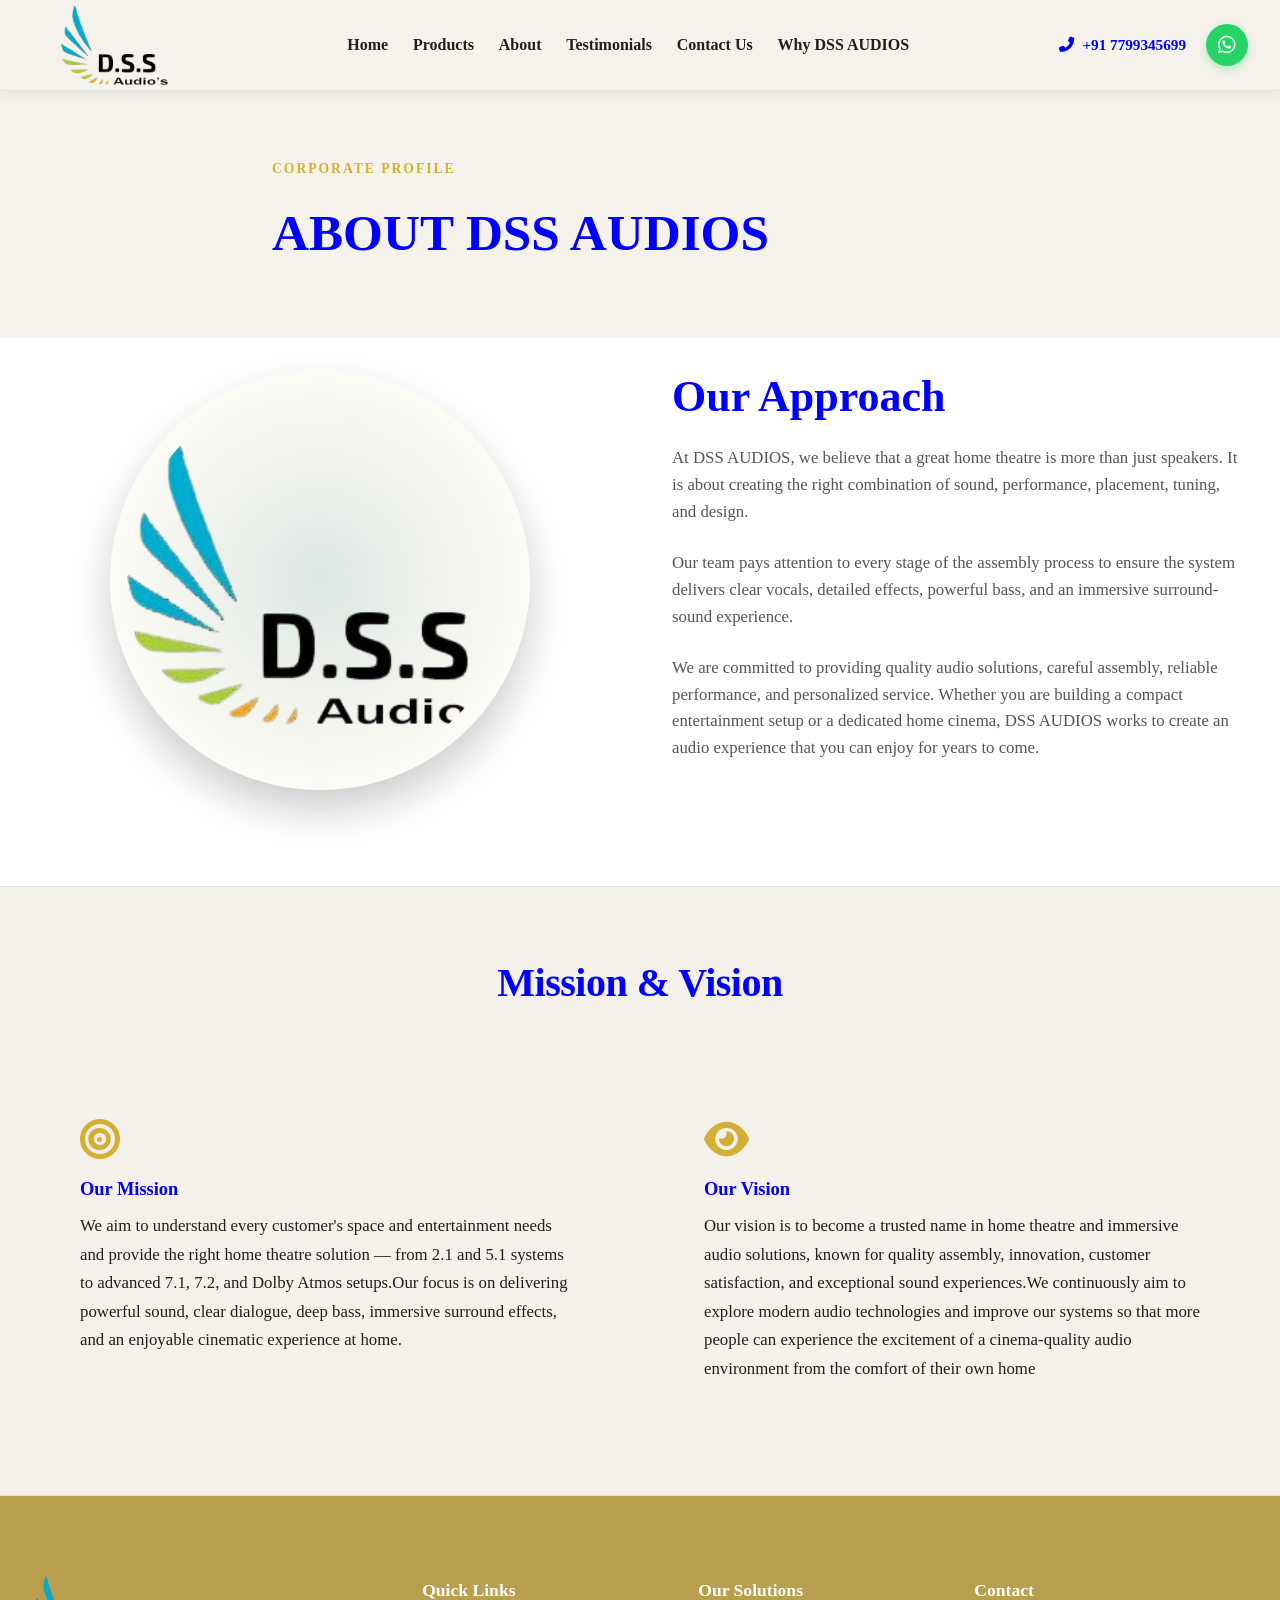
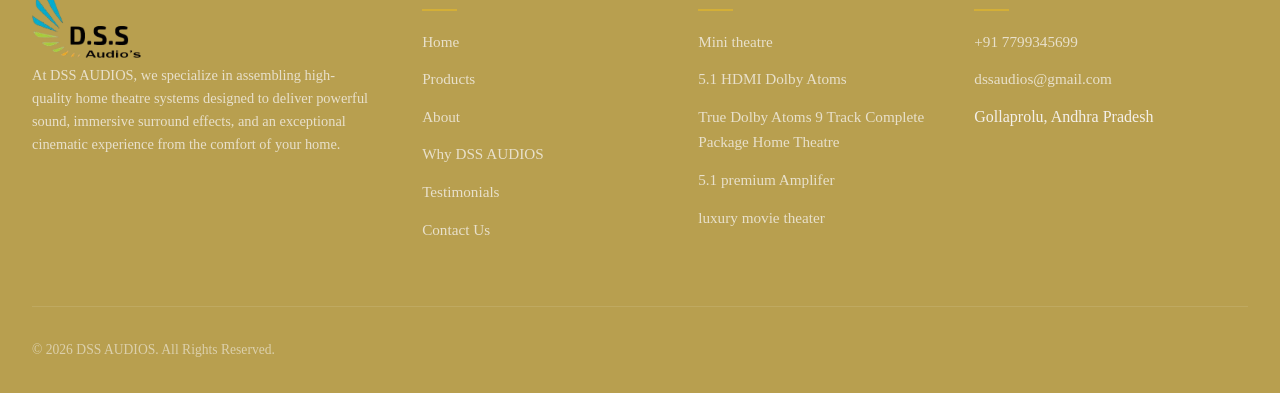
==== about.html @ 97a179a9 "fully completed" ====
<!DOCTYPE html>
<html lang="en">
<head>
  <meta charset="UTF-8">
  <meta name="viewport" content="width=device-width, initial-scale=1.0">
  <title>About Us</title>
  <meta name="description" content="Learn about JBS UNIVERSE, our mission, vision, international operations, and commitment to sustainable renewable energy and advanced technology solutions.">
  <link rel="preconnect" href="https://fonts.googleapis.com">
  <link rel="preconnect" href="https://fonts.gstatic.com" crossorigin>
  <link href="https://fonts.googleapis.com/css2?family=Plus+Jakarta+Sans:wght@400;500;600;700;800&display=swap" rel="stylesheet">
  <link rel="stylesheet" href="https://cdnjs.cloudflare.com/ajax/libs/font-awesome/6.4.0/css/all.min.css">
  <link rel="stylesheet" href="style.css">
  <link rel="icon" href="images/dss-audios-logo.png" type="image/png">
</head>
<body>

  <!-- ================= COMMON HEADER ================= -->
  <header class="site-header">
    <div class="container header-container">
      <a href="index.html" class="logo-link" aria-label="DSS AUDIOS Home">
        <img src="images/dss-audios-logo.png" alt="DSS AUDIOS" class="logo-img">
      </a>

      <nav class="main-nav" aria-label="Main navigation">
        <ul class="nav-links">
          <li><a href="index.html">Home</a></li>
          <li><a href="products.html">Products</a></li>
          <li><a href="about.html">About</a></li>
          <li><a href="testimonials.html">Testimonials</a></li>
          <li><a href="contact.html">Contact Us</a></li>
          <li><a href="whydssaudios.html">Why DSS AUDIOS</a></li>
        </ul>
      </nav>

      <div class="header-actions">
        <a href="tel:+917799345699" class="header-phone">
          <i class="fas fa-phone-alt"></i> +91 7799345699
        </a>
        <a href="https://wa.me/917799345699" target="_blank" class="whatsapp-btn-header" aria-label="WhatsApp Chat">
          <i class="fab fa-whatsapp"></i>
        </a>
        <button class="hamburger" aria-label="Toggle navigation">
          <span></span>
          <span></span>
          <span></span>
        </button>
      </div>
    </div>
  </header>

  <!-- ================= ABOUT HERO ================= -->
  <section class="hero" style="padding: 4rem 0 3rem;">
    <div class="container text-center" style="max-width: 800px; margin: 0 auto;">
      <span class="section-tag">Corporate Profile</span>
      <h2 style="font-size: 3.2rem; font-weight: 800; color: var(--primary-green); margin-bottom: 1rem;">ABOUT DSS AUDIOS</h2>
      <!-- <p class="hero-desc" style="margin: 0 auto;">DSS AUDIOS is a renewable energy and solar solutions company committed to accelerating India's transition towards clean, reliable, and sustainable energy.</p> -->
    </div>
  </section>

  <!-- ================= ANIMATED GLOBE LOGO & DESCRIPTION ================= -->
  <section class="about-preview" style="padding-top: 2rem;">
    <div class="container about-grid">
      <div class="about-visual" style="text-align: center;">
        <div class="globe-container" style="margin: 0 auto;">
          <img src="images/dss-audios-logo.png" alt="DSS AUDIOS Animated Globe Logo">
        </div>
      </div>
      <div class="about-text">
        <!-- <span class="section-tag">Our Identity</span> -->
        <h2>Our Approach</h2>
        <p>At DSS AUDIOS, we believe that a great home theatre is more than just speakers. It is about creating the right combination of sound, performance, placement, tuning, and design.</p>
        <p>Our team pays attention to every stage of the assembly process to ensure the system delivers clear vocals, detailed effects, powerful bass, and an immersive surround-sound experience.</p>
        <p>We are committed to providing quality audio solutions, careful assembly, reliable performance, and personalized service. Whether you are building a compact entertainment setup or a dedicated home cinema, DSS AUDIOS works to create an audio experience that you can enjoy for years to come.</p>
        <!-- <div class="core-areas">
          <div class="core-area-item"><i class="fas fa-check-circle"></i> Solar Energy Systems</div>
          <div class="core-area-item"><i class="fas fa-check-circle"></i> Renewable Energy</div>
          <div class="core-area-item"><i class="fas fa-check-circle"></i> Security Solutions</div>
          <div class="core-area-item"><i class="fas fa-check-circle"></i> Lifts & Elevators</div>
          <div class="core-area-item"><i class="fas fa-check-circle"></i> Advanced Technology</div>
        </div> -->
      </div>
    </div>
  </section>

  <!-- ================= MISSION & VISION ================= -->
  <section class="highlights-section" style="background-color: var(--bg-secondary);">
    <div class="container">
      <div class="section-header">
        <!-- <span class="section-tag">Our Core Purpose</span> -->
        <h2 class="section-title">Mission & Vision</h2>
        <!-- <p class="section-desc">Driving global impact through purposeful innovation and clean power.</p> -->
      </div>

      <div class="highlights-grid" style="grid-template-columns: repeat(2, 1fr);">
        <div class="highlight-card" style="text-align: left; padding: 3rem;">
          <i class="fas fa-bullseye"></i>
          <h4>Our Mission</h4>
          <p style="font-size: 1.05rem; line-height: 1.7; color: var(--text-main);">We aim to understand every customer's space and entertainment needs and provide the right home theatre solution — from 2.1 and 5.1 systems to advanced 7.1, 7.2, and Dolby Atmos setups.Our focus is on delivering powerful sound, clear dialogue, deep bass, immersive surround effects, and an enjoyable cinematic experience at home.</p>
        </div>
        <div class="highlight-card" style="text-align: left; padding: 3rem;">
          <i class="fas fa-eye"></i>
          <h4>Our Vision</h4>
          <p style="font-size: 1.05rem; line-height: 1.7; color: var(--text-main);">Our vision is to become a trusted name in home theatre and immersive audio solutions, known for quality assembly, innovation, customer satisfaction, and exceptional sound experiences.We continuously aim to explore modern audio technologies and improve our systems so that more people can experience the excitement of a cinema-quality audio environment from the comfort of their own home</p>
        </div>
      </div>
    </div>
  </section>

  <!-- ================= COMMON FOOTER ================= -->
  <footer class="site-footer">
    <div class="container">
      <div class="footer-grid">
        <div class="footer-col footer-brand">
          <img src="images/dss-audios-logo.png" alt="DSS AUDIOS" class="footer-logo">
          
          <p>At DSS AUDIOS, we specialize in assembling high-quality home theatre systems designed to deliver powerful sound, immersive surround effects, and an exceptional cinematic experience from the comfort of your home.</p>
        </div>
        <div class="footer-col">
          <h4>Quick Links</h4>
          <ul class="footer-links">
            <li><a href="index.html">Home</a></li>
            <li><a href="products.html">Products</a></li>
            <li><a href="about.html">About</a></li>
            <li><a href="whydssaudios.html">Why DSS AUDIOS</a></li>
            <li><a href="testimonials.html">Testimonials</a></li>
            <li><a href="contact.html">Contact Us</a></li>
          </ul>
        </div>
        <div class="footer-col">
          <h4>Our Solutions</h4>
          <ul class="footer-links">
             <li><a href="products.html">Mini theatre</a></li>
            <li><a href="products.html">5.1 HDMI Dolby Atoms</a></li>
            <li><a href="products.html">True Dolby Atoms 9 Track Complete Package Home Theatre</a></li>
            <li><a href="products.html">5.1 premium Amplifer</a></li>
            <li><a href="products.html">luxury movie theater</a></li>
          </ul>
        </div>
        <div class="footer-col">
          <h4>Contact</h4>
          <ul class="footer-links">
            <li><a href="tel:+917799345699">+91 7799345699</a></li>
            <li><a href="mailto:dssaudios@gmail.com">dssaudios@gmail.com</a></li>
            <li>Gollaprolu, Andhra Pradesh</li>
          </ul>
        </div>
      </div>
      <div class="footer-bottom">
        <p>&copy; 2026 DSS AUDIOS. All Rights Reserved.</p>
        <!-- <p>www.jbsuniverse.com</p> -->
      </div>
    </div>
  </footer>

  <script src="script.js"></script>
</body>
</html>
---- style.css ----
/* ================================================================= major design tokens & reset ================================================================= */
:root {
  --bg-color: #F5F2EB;
  --bg-secondary: #F4F0EA;
  --primary-green: blue;
  --primary-green-dark:blue;
  --text-main: #1F1F1F;
  --text-muted: #555555;
  --accent-gold: #D4AF37;
  --accent-gold-light: #F3E5AB;
  --white: #FFFFFF;
  --card-bg: #FFFFFF;
  --modal-overlay: rgba(0, 0, 0, 0.6);
  --shadow-sm: 0 4px 12px rgba(30, 94, 58, 0.08);
  --shadow-md: 0 10px 30px rgba(30, 94, 58, 0.12);
  --shadow-lg: 0 20px 40px rgba(0, 0, 0, 0.2);
  --transition: all 0.3s cubic-bezier(0.4, 0, 0.2, 1);
  --border-radius: 12px;
}

* {
  margin: 0;
  padding: 0;
  box-sizing: border-box;
  font-family: 'Times New Roman', Times, serif;
}

html {
  scroll-behavior: smooth;
}

body {
  font-family: 'Plus Jakarta Sans', 'Inter', sans-serif, -apple-system, BlinkMacSystemFont;
  background-color: var(--bg-color);
  color: var(--text-main);
  line-height: 1.6;
  overflow-x: hidden;
}

a {
  text-decoration: none;
  color: inherit;
}

ul {
  list-style: none;
}

img {
  max-width: 100%;
  height: auto;
  display: block;
}

.container {
  max-width: 1280px;
  margin: 0 auto;
  padding: 0 2rem;
}

/* ================================================================= buttons & common components ================================================================= */
.btn {
  display: inline-flex;
  align-items: center;
  justify-content: center;
  gap: 0.5rem;
  padding: 0.85rem 1.8rem;
  font-size: 1rem;
  font-weight: 600;
  border-radius: var(--border-radius);
  cursor: pointer;
  transition: var(--transition);
  border: 2px solid transparent;
}

.btn-primary {
  background-color: var(--primary-green);
  color: var(--white);
}

.btn-primary:hover {
  background-color: var(--primary-green-dark);
  transform: translateY(-2px);
  box-shadow: var(--shadow-md);
}

.btn-outline {
  background-color: transparent;
  border-color: var(--primary-green);
  color: var(--primary-green);
}

.btn-outline:hover {
  background-color: var(--primary-green);
  color: var(--white);
  transform: translateY(-2px);
}

.btn-gold {
  background-color: var(--accent-gold);
  color: var(--text-main);
}

.btn-gold:hover {
  background-color: #c19b2e;
  transform: translateY(-2px);
}

/* ================================================================= header & navigation ================================================================= */
.site-header {
  position: sticky;
  top: 0;
  left: 0;
  width: 100%;
  background-color:rgba(245, 242, 235, 0.95);
  backdrop-filter: blur(10px);
  z-index: 1000;
  border-bottom: 1px solid rgba(30, 94, 58, 0.1);
  box-shadow: var(--shadow-sm);
}

.header-container {
  display: flex;
  align-items: center;
  justify-content: space-between;
  height: 90px;
}

.logo-link {
  display: flex;
  align-items: center;
  gap: 0.85rem;
}

.logo-img {
  width: 50px;
  height: 50px;
  object-fit: contain;
}

.logo-text h1 {
  font-size: 1.25rem;
  font-weight: 800;
  color: var(--primary-green);
  letter-spacing: -0.5px;
  line-height: 1.1;
}

.logo-text span {
  font-size: 0.75rem;
  font-weight: 600;
  color: var(--accent-gold);
  text-transform: uppercase;
  letter-spacing: 1.5px;
}

.main-nav {
  display: flex;
  align-items: center;
  gap: 2.5rem;
}

.nav-links {
  display: flex;
  align-items: center;
  gap: 2rem;
}

.nav-links a {
  font-size: 1rem;
  font-weight: 600;
  color: var(--text-main);
  position: relative;
  transition: var(--transition);
}

.nav-links a:hover,
.nav-links a.active {
  color: var(--primary-green);
}

.nav-links a::after {
  content: '';
  position: absolute;
  bottom: -4px;
  left: 0;
  width: 0;
  height: 2px;
  background-color: var(--accent-gold);
  transition: var(--transition);
}

.nav-links a:hover::after,
.nav-links a.active::after {
  width: 100%;
}

.header-actions {
  display: flex;
  align-items: center;
  gap: 1.25rem;
}

.header-phone {
  display: flex;
  align-items: center;
  gap: 0.5rem;
  font-weight: 700;
  color: var(--primary-green);
  font-size: 0.95rem;
}

.whatsapp-btn-header {
  display: flex;
  align-items: center;
  justify-content: center;
  width: 42px;
  height: 42px;
  background-color: #25D366;
  color: var(--white);
  border-radius: 50%;
  font-size: 1.25rem;
  box-shadow: 0 4px 10px rgba(37, 211, 102, 0.3);
  transition: var(--transition);
}

.whatsapp-btn-header:hover {
  transform: scale(1.08);
}

.hamburger {
  display: none;
  flex-direction: column;
  gap: 6px;
  background: none;
  border: none;
  cursor: pointer;
  z-index: 1001;
}

.hamburger span {
  display: block;
  width: 28px;
  height: 3px;
  background-color: var(--primary-green);
  border-radius: 3px;
  transition: var(--transition);
}

/* ================================================================= hero section ================================================================= */
.hero {
  padding: 6rem 0 5rem;
  position: relative;
  overflow: hidden;
}

.hero-grid {
  display: grid;
  grid-template-columns: 1.1fr 0.9fr;
  gap: 4rem;
  align-items: center;
}

.hero-content h2 {
  font-size: 3.8rem;
  font-weight: 800;
  line-height: 1.05;
  color: var(--primary-green);
  margin-bottom: 1.5rem;
  letter-spacing: -1px;
}

.hero-content h2 span {
  color: var(--accent-gold);
  display: block;
}

.hero-subtitle {
  font-size: 1.25rem;
  font-weight: 700;
  color: var(--text-main);
  margin-bottom: 1rem;
}

.hero-desc {
  font-size: 1.05rem;
  color: var(--text-muted);
  margin-bottom: 2.5rem;
  max-width: 600px;
}

.hero-buttons {
  display: flex;
  gap: 1rem;
  flex-wrap: wrap;
}

.hero-visual {
  position: relative;
  display: flex;
  justify-content: center;
  align-items: center;
}

.globe-container {
  width: 420px;
  height: 420px;
  background: radial-gradient(circle, rgba(30,94,58,0.15) 0%, rgba(212,175,55,0.05) 70%, transparent 100%);
  border-radius: 50%;
  display: flex;
  flex-direction: column;
  align-items: center;
  justify-content: center;
  position: relative;
  box-shadow: var(--shadow-lg);
  animation: floatMotion 6s ease-in-out infinite;
}

.globe-container img {
  width: 92%;
  height: 92%;
  max-width: none;
  object-fit: contain;
  object-position: center;
  animation: none !important;
  transform: none !important;
  border-radius: 50%;
}

.globe-container h3 {
  margin-top: 1rem;
  font-size: 1.5rem;
  font-weight: 800;
  color: var(--primary-green);
}

.globe-container p {
  font-size: 0.85rem;
  font-weight: 600;
  color: var(--accent-gold);
  letter-spacing: 2px;
  text-transform: uppercase;
}

@keyframes slowRotation {
  from { transform: rotate(0deg); }
  to { transform: rotate(360deg); }
}

@keyframes floatMotion {
  0%, 100% { transform: translateY(0); }
  50% { transform: translateY(-12px); }
}

/* ================================================================= highlights & trust ================================================================= */
.highlights-section {
  padding: 4rem 0;
  background-color: var(--white);
  border-top: 1px solid rgba(30, 94, 58, 0.08);
  border-bottom: 1px solid rgba(30, 94, 58, 0.08);
}

.highlights-grid {
  display: grid;
  grid-template-columns: repeat(4, 1fr);
  gap: 2rem;
}

.highlight-card {
  text-align: center;
  padding: 2rem 1rem;
  border-radius: var(--border-radius);
  background-color: var(--bg-secondary);
  transition: var(--transition);
}

.highlight-card:hover {
  transform: translateY(-5px);
  box-shadow: var(--shadow-sm);
}

.highlight-card i {
  font-size: 2.5rem;
  color: var(--accent-gold);
  margin-bottom: 1rem;
}

.highlight-card h4 {
  font-size: 1.15rem;
  font-weight: 700;
  color: var(--primary-green);
  margin-bottom: 0.5rem;
}

.highlight-card p {
  font-size: 0.9rem;
  color: var(--text-muted);
}

/* ================================================================= section headings ================================================================= */
.section-header {
  text-align: center;
  max-width: 700px;
  margin: 0 auto 3.5rem;
}

.section-tag {
  font-size: 0.85rem;
  font-weight: 700;
  text-transform: uppercase;
  letter-spacing: 2px;
  color: var(--accent-gold);
  margin-bottom: 0.75rem;
  display: inline-block;
}

.section-title {
  font-size: 2.5rem;
  font-weight: 800;
  color: var(--primary-green);
  letter-spacing: -0.5px;
  margin-bottom: 1rem;
}

.section-desc {
  font-size: 1.05rem;
  color: var(--text-muted);
}

/* ================================================================= products grid & cards ================================================================= */
.products-section {
  padding: 6rem 0;
}

.products-grid {
  display: grid;
  grid-template-columns: repeat(4, 1fr);
  gap: 2rem;
}

.product-card {
  background-color: var(--card-bg);
  border-radius: var(--border-radius);
  overflow: hidden;
  box-shadow: var(--shadow-sm);
  transition: var(--transition);
  display: flex;
  flex-direction: column;
  border: 1px solid rgba(30, 94, 58, 0.1);
}

.product-card:hover {
  transform: translateY(-8px);
  box-shadow: var(--shadow-md);
  border-color: var(--accent-gold);
}

.product-img-wrapper {
  height: 200px;
  width: 100%;
  overflow: hidden;
  background-color: var(--bg-secondary);
  position: relative;
}

.product-img-wrapper img {
  width: 100%;
  height: 100%;
  object-fit: cover;
  transition: transform 0.5s ease;
}

.product-card:hover .product-img-wrapper img {
  transform: scale(1.08);
}

.product-info {
  padding: 1.5rem;
  display: flex;
  flex-direction: column;
  flex-grow: 1;
}

.product-category {
  font-size: 0.75rem;
  font-weight: 700;
  text-transform: uppercase;
  letter-spacing: 1.5px;
  color: var(--accent-gold);
  margin-bottom: 0.4rem;
}

.product-name {
  font-size: 1.15rem;
  font-weight: 700;
  color: var(--primary-green);
  margin-bottom: 1.5rem;
  flex-grow: 1;
}

.product-actions {
  display: flex;
  gap: 0.75rem;
}

.product-actions .btn {
  flex: 1;
  padding: 0.6rem 1rem;
  font-size: 0.85rem;
}

.view-all-wrapper {
  text-align: center;
  margin-top: 3.5rem;
}

/* ================================================================= product detail modal ================================================================= */
.modal-overlay {
  position: fixed;
  top: 0;
  left: 0;
  width: 100%;
  height: 100%;
  background-color: var(--modal-overlay);
  backdrop-filter: blur(8px);
  display: flex;
  align-items: center;
  justify-content: center;
  z-index: 2000;
  opacity: 0;
  visibility: hidden;
  transition: var(--transition);
  padding: 1.5rem;
}

.modal-overlay.active {
  opacity: 1;
  visibility: visible;
}

.product-modal {
  background-color: var(--white);
  width: 100%;
  max-width: 800px;
  border-radius: var(--border-radius);
  overflow: hidden;
  box-shadow: var(--shadow-lg);
  transform: scale(0.95);
  transition: var(--transition);
  max-height: 90vh;
  display: flex;
  flex-direction: column;
}

.modal-overlay.active .product-modal {
  transform: scale(1);
}

.modal-header {
  padding: 1.25rem 2rem;
  background-color: var(--primary-green);
  color: var(--white);
  display: flex;
  align-items: center;
  justify-content: space-between;
}

.modal-header h3 {
  font-size: 1.25rem;
  font-weight: 700;
}

.modal-close {
  background: none;
  border: none;
  color: var(--white);
  font-size: 1.5rem;
  cursor: pointer;
  transition: var(--transition);
}

.modal-close:hover {
  color: var(--accent-gold);
}

.modal-body {
  padding: 2rem;
  overflow-y: auto;
  display: grid;
  grid-template-columns: 1fr 1fr;
  gap: 2rem;
}

.modal-img-container {
  border-radius: var(--border-radius);
  overflow: hidden;
  height: 280px;
  background-color: var(--bg-secondary);
}

.modal-img-container img {
  width: 100%;
  height: 100%;
  object-fit: cover;
}

.modal-details h4 {
  font-size: 0.85rem;
  font-weight: 700;
  text-transform: uppercase;
  color: var(--accent-gold);
  letter-spacing: 1.5px;
  margin-bottom: 0.3rem;
}

.modal-details h2 {
  font-size: 1.75rem;
  font-weight: 800;
  color: var(--primary-green);
  margin-bottom: 1rem;
}

.modal-details p {
  font-size: 0.95rem;
  color: var(--text-muted);
  margin-bottom: 1.5rem;
}

.modal-features {
  margin-bottom: 2rem;
}

.modal-features h5 {
  font-size: 1rem;
  font-weight: 700;
  color: var(--primary-green);
  margin-bottom: 0.75rem;
}

.modal-features ul {
  display: flex;
  flex-direction: column;
  gap: 0.5rem;
}

.modal-features li {
  display: flex;
  align-items: center;
  gap: 0.5rem;
  font-size: 0.9rem;
  color: var(--text-muted);
}

.modal-features li i {
  color: var(--primary-green);
}

.modal-actions {
  display: flex;
  gap: 1rem;
}

.modal-actions .btn {
  flex: 1;
}

/* ================================================================= about preview / section ================================================================= */
.about-preview {
  padding: 6rem 0;
  background-color: var(--white);
}

.about-grid {
  display: grid;
  grid-template-columns: 1fr 1fr;
  gap: 4rem;
  align-items: center;
}

.about-text h2 {
  font-size: 2.75rem;
  font-weight: 800;
  color: var(--primary-green);
  margin-bottom: 1.5rem;
  line-height: 1.1;
}

.about-text p {
  font-size: 1.05rem;
  color: var(--text-muted);
  margin-bottom: 1.5rem;
}

.core-areas {
  display: grid;
  grid-template-columns: repeat(2, 1fr);
  gap: 1rem;
  margin: 2rem 0;
}

.core-area-item {
  display: flex;
  align-items: center;
  gap: 0.75rem;
  font-weight: 600;
  color: var(--primary-green);
  font-size: 0.95rem;
}

.core-area-item i {
  color: var(--accent-gold);
}

/* ================================================================= testimonials page / slider ================================================================= */
.testimonials-section {
  padding: 6rem 0;
}

.testimonials-slider-container {
  position: relative;
  overflow: hidden;
  padding: 1rem 0;
}

.testimonials-grid {
  display: grid;
  grid-template-columns: repeat(3, 1fr);
  gap: 2rem;
}

.testimonial-card {
  background-color: var(--card-bg);
  padding: 2.5rem;
  border-radius: var(--border-radius);
  box-shadow: var(--shadow-sm);
  border: 1px solid rgba(30, 94, 58, 0.1);
  display: flex;
  flex-direction: column;
  justify-content: space-between;
  transition: var(--transition);
}

.testimonial-card:hover {
  transform: translateY(-5px);
  box-shadow: var(--shadow-md);
}

.testimonial-rating {
  color: var(--accent-gold);
  font-size: 1rem;
  margin-bottom: 1.25rem;
}

.testimonial-text {
  font-size: 1.05rem;
  font-style: italic;
  color: var(--text-main);
  margin-bottom: 2rem;
  line-height: 1.7;
}

.testimonial-client {
  display: flex;
  align-items: center;
  gap: 1rem;
}

.client-img {
  width: 55px;
  height: 55px;
  border-radius: 50%;
  object-fit: cover;
  border: 2px solid var(--accent-gold);
}

.client-info h5 {
  font-size: 1.05rem;
  font-weight: 700;
  color: var(--primary-green);
}

.client-info p {
  font-size: 0.85rem;
  color: var(--text-muted);
}

/* ================================================================= contact section & form ================================================================= */
.contact-section {
  padding: 6rem 0;
  background-color: var(--white);
}

.contact-grid {
  display: grid;
  grid-template-columns: 1fr 1.2fr;
  gap: 4rem;
  align-items: flex-start;
}

.contact-info-box {
  display: flex;
  flex-direction: column;
  gap: 2rem;
}

.contact-item {
  display: flex;
  gap: 1.25rem;
  align-items: flex-start;
}

.contact-icon {
  width: 50px;
  height: 50px;
  background-color: var(--bg-secondary);
  border-radius: 50%;
  display: flex;
  align-items: center;
  justify-content: center;
  color: var(--primary-green);
  font-size: 1.25rem;
  flex-shrink: 0;
}

.contact-details h4 {
  font-size: 1.1rem;
  font-weight: 700;
  color: var(--primary-green);
  margin-bottom: 0.3rem;
}

.contact-details p {
  font-size: 0.95rem;
  color: var(--text-muted);
}

.contact-form-box {
  background-color: var(--bg-secondary);
  padding: 3rem;
  border-radius: var(--border-radius);
  box-shadow: var(--shadow-sm);
  border: 1px solid rgba(30, 94, 58, 0.1);
}

.form-group {
  margin-bottom: 1.5rem;
}

.form-group label {
  display: block;
  font-size: 0.9rem;
  font-weight: 700;
  color: var(--primary-green);
  margin-bottom: 0.5rem;
}

.form-control {
  width: 100%;
  padding: 0.85rem 1rem;
  font-size: 1rem;
  border: 1px solid rgba(30, 94, 58, 0.2);
  border-radius: var(--border-radius);
  background-color: var(--white);
  color: var(--text-main);
  transition: var(--transition);
}

.form-control:focus {
  outline: none;
  border-color: var(--primary-green);
  box-shadow: 0 0 0 3px rgba(30, 94, 58, 0.1);
}

textarea.form-control {
  resize: vertical;
  min-height: 120px;
}

.form-success-msg {
  display: none;
  background-color: #d4edda;
  color: #155724;
  padding: 1rem;
  border-radius: var(--border-radius);
  margin-bottom: 1.5rem;
  font-weight: 600;
  text-align: center;
}

/* ================================================================= footer ================================================================= */
.site-footer {
  background-color: #b89f4f;
  color: #F4F0EA;
  padding: 5rem 0 2rem;
}

.footer-grid {
  display: grid;
  grid-template-columns: 1.5fr 1fr 1fr 1.2fr;
  gap: 3rem;
  margin-bottom: 4rem;
}

.footer-col h3 {
  font-size: 1.25rem;
  font-weight: 800;
  color: var(--white);
  margin-bottom: 0.5rem;
}

.footer-col span {
  font-size: 0.75rem;
  font-weight: 600;
  color: var(--accent-gold);
  text-transform: uppercase;
  letter-spacing: 1.5px;
  display: block;
  margin-bottom: 1.25rem;
}

.footer-col p {
  font-size: 0.9rem;
  color: rgba(244, 240, 234, 0.8);
  margin-bottom: 1.5rem;
}

.footer-col h4 {
  font-size: 1.1rem;
  font-weight: 700;
  color: var(--white);
  margin-bottom: 1.5rem;
  position: relative;
}

.footer-col h4::after {
  content: '';
  position: absolute;
  bottom: -6px;
  left: 0;
  width: 35px;
  height: 2px;
  background-color: var(--accent-gold);
}

.footer-links {
  display: flex;
  flex-direction: column;
  gap: 0.75rem;
}

.footer-links a {
  font-size: 0.95rem;
  color: rgba(244, 240, 234, 0.8);
  transition: var(--transition);
}

.footer-links a:hover {
  color: var(--accent-gold);
  padding-left: 5px;
}

.footer-bottom {
  border-top: 1px solid rgba(255, 255, 255, 0.1);
  padding-top: 2rem;
  display: flex;
  justify-content: space-between;
  align-items: center;
  font-size: 0.85rem;
  color: rgba(244, 240, 234, 0.6);
}

/* ================================================================= responsive styles ================================================================= */
@media (max-width: 1024px) {
  .highlights-grid,
  .products-grid,
  .branches-container {
    grid-template-columns: repeat(2, 1fr);
  }
  
  .hero-grid,
  .about-grid,
  .contact-grid,
  .footer-grid {
    grid-template-columns: 1fr;
    gap: 3rem;
  }
  
  .testimonials-grid {
    grid-template-columns: repeat(2, 1fr);
  }
  
  .main-nav {
    position: fixed;
    top: 90px;
    left: -100%;
    width: 100%;
    height: calc(100vh - 90px);
    background-color: var(--bg-color);
    flex-direction: column;
    justify-content: flex-start;
    padding: 3rem;
    transition: var(--transition);
    box-shadow: var(--shadow-lg);
  }
  
  .main-nav.active {
    left: 0;
  }
  
  .nav-links {
    flex-direction: column;
    align-items: center;
    gap: 1.5rem;
  }
  
  .hamburger {
    display: flex;
  }
  
  .header-phone {
    display: none;
  }
}

@media (max-width: 768px) {
  .highlights-grid,
  .products-grid,
  .branches-container,
  .testimonials-grid {
    grid-template-columns: 1fr;
  }
  
  .hero-content h2 {
    font-size: 2.75rem;
  }
  
  .section-title {
    font-size: 2rem;
  }
  
  .modal-body {
    grid-template-columns: 1fr;
  }
  
  .globe-container {
    width: 320px;
    height: 320px;
  }
  
  .footer-bottom {
    flex-direction: column;
    gap: 1rem;
    text-align: center;
  }
}
/* ================================================================= image-led home hero ================================================================= */
.image-hero {
  position: relative;
  min-height: calc(100vh - 100px);
  display: flex;
  align-items: center;
  overflow: hidden;
  background: #0b2b2f;
}

.image-hero-bg {
  position: absolute;
  inset: 0;
  width: 100%;
  height: 100%;
  object-fit: cover;
  object-position: center;
  z-index: 0;
}

/* .image-hero-overlay {
  position: absolute;
  inset: 0;
  background: linear-gradient(90deg, rgba(4,28,31,.9) 0%, rgba(4,28,31,.68) 48%, rgba(4,28,31,.25) 100%);
  z-index: 1;
} */

.image-hero-content {
  position: relative;
  z-index: 2;
  padding: 7rem 0;
  color: #fff;
  max-width: 900px;
}

.image-hero-content .section-tag {
  color: #f1d27a;
}

.image-hero-content h2 {
  font-size: clamp(3rem, 7vw, 6.6rem);
  line-height: .92;
  font-weight: 800;
  letter-spacing: -.04em;
  margin: 1rem 0 1.5rem;
  color: #fff;
}

.image-hero-content h2 span {
  color: #4004cd;
}

.image-hero-content > p {
  max-width: 700px;
  font-size: 1.15rem;
  line-height: 1.7;
  color: rgba(255,255,255,.9);
  margin-bottom: 2rem;
}

.image-hero .btn-outline {
  border-color: rgba(255,255,255,.6);
  color: #fff;
}

.home-testimonials {
  background: var(--bg-secondary);
}

.testimonial-scroll-wrap {
  position: relative;
}

.testimonials-scroll {
  display: flex;
  overflow-x: auto;
  scroll-snap-type: x mandatory;
  scroll-behavior: smooth;
  gap: 1.5rem;
  padding: .25rem .25rem 1.25rem;
  scrollbar-width: thin;
}

.testimonials-scroll .testimonial-card {
  flex: 0 0 calc((100% - 3rem)/3);
  scroll-snap-align: start;
}

.testimonial-scroll-controls {
  display: flex;
  justify-content: center;
  margin-top: 1.5rem;
}

.client-initials {
  display: flex;
  align-items: center;
  justify-content: center;
  background: var(--primary-green);
  color: #fff;
  font-weight: 800;
  font-size: 1rem;
}

.form-note {
  margin-top: 1rem;
  color: var(--text-muted);
  font-size: .88rem;
  line-height: 1.5;
}

.contact-details a {
  color: inherit;
  text-decoration: none;
}

.contact-details a:hover {
  color: var(--primary-green);
}

@media (max-width: 1024px) {
  .testimonials-scroll .testimonial-card {
    flex-basis: calc((100% - 1.5rem)/2);
  }
}

@media (max-width: 768px) {
  .image-hero {
    min-height: 75vh;
  }
  .image-hero-content {
    padding: 5rem 1rem;
  }
  .image-hero-content h2 {
    font-size: 3.3rem;
  }
  .image-hero-content > p {
    font-size: 1rem;
  }
  .testimonials-scroll .testimonial-card {
    flex-basis: 88%;
  }
}

/* ================================================================= refreshed branding, More menu & new pages ================================================================= */

.logo-link {
  flex: 0 0 auto;
  display: flex;
  align-items: center;
}

.logo-img {
  width: 165px;
  height: 80px;
  object-fit: contain;
  object-position: center;
}

.logo-text {
  display: none !important;
}

.nav-links {
  gap: 1.55rem;
}

.nav-dropdown {
  position: relative;
}

.nav-dropdown-toggle {
  border: 0;
  background: transparent;
  font: inherit;
  font-size: 1rem;
  font-weight: 600;
  color: var(--text-main);
  cursor: pointer;
  display: flex;
  align-items: center;
  gap: .4rem;
  padding: .25rem 0;
  position: relative;
}

.nav-dropdown-toggle i {
  font-size: .7rem;
  transition: transform .25s ease;
}

.nav-dropdown:hover .nav-dropdown-toggle,
.nav-dropdown:focus-within .nav-dropdown-toggle {
  color: var(--primary-green);
}

.nav-dropdown:hover .nav-dropdown-toggle i,
.nav-dropdown:focus-within .nav-dropdown-toggle i {
  transform: rotate(180deg);
}

.nav-dropdown-menu {
  position: absolute;
  top: calc(100% + 1rem);
  left: 50%;
  transform: translateX(-50%) translateY(8px);
  min-width: 210px;
  background: #fff;
  border: 1px solid rgba(30,94,58,.12);
  border-radius: 14px;
  box-shadow: var(--shadow-md);
  padding: .55rem;
  opacity: 0;
  visibility: hidden;
  pointer-events: none;
  transition: var(--transition);
}

.nav-dropdown:hover .nav-dropdown-menu,
.nav-dropdown:focus-within .nav-dropdown-menu {
  opacity: 1;
  visibility: visible;
  pointer-events: auto;
  transform: translateX(-50%) translateY(0);
}

.nav-dropdown-menu li a {
  display: block;
  padding: .7rem .85rem;
  border-radius: 9px;
  font-size: .92rem;
  white-space: nowrap;
}

.nav-dropdown-menu li a:hover {
  background: var(--bg-secondary);
  color: var(--primary-green);
}

.center-action {
  text-align: center;
  margin-top: 2rem;
}

.why-jbs-section {
  padding: 6rem 0;
  background: var(--white);
}

.why-jbs-grid {
  display: grid;
  grid-template-columns: repeat(4, 1fr);
  gap: 1.35rem;
}

.why-jbs-card {
  background: var(--bg-secondary);
  border: 1px solid rgba(30,94,58,.08);
  border-radius: 18px;
  padding: 2rem;
  transition: var(--transition);
}

.why-jbs-card:hover {
  transform: translateY(-5px);
  box-shadow: var(--shadow-md);
  background: #fff;
}

.why-jbs-card > i {
  width: 52px;
  height: 52px;
  border-radius: 14px;
  display: grid;
  place-items: center;
  background: var(--primary-green);
  color: #fff;
  font-size: 1.2rem;
  margin-bottom: 1.2rem;
}

.why-jbs-card h3 {
  font-size: 1.15rem;
  margin-bottom: .65rem;
}

.why-jbs-card p {
  color: var(--text-muted);
  font-size: .94rem;
}

.careers-preview-section {
  padding: 6rem 0;
  background: linear-gradient(135deg, #173f2a, #1e5e3a);
  color: #fff;
}

.careers-preview-grid {
  display: grid;
  grid-template-columns: 1.4fr .8fr;
  gap: 4rem;
  align-items: center;
}

.careers-preview-section .section-title {
  color: #fff;
}

.careers-preview-section .section-desc {
  color: rgba(255,255,255,.78);
  margin-bottom: 1.5rem;
}

.careers-preview-section .section-tag {
  color: #f3d77d;
}

.career-points {
  display: flex;
  flex-wrap: wrap;
  gap: .8rem 1.5rem;
  margin: 0 0 2rem;
}

.career-points span {
  font-size: .95rem;
}

.career-points i {
  color: #f3d77d;
  margin-right: .35rem;
}

.career-highlight {
  padding: 2.5rem;
  border: 1px solid rgba(255,255,255,.18);
  border-radius: 22px;
  background: rgba(255,255,255,.08);
  backdrop-filter: blur(10px);
}

.career-highlight > i {
  font-size: 2rem;
  color: #f3d77d;
  margin-bottom: 1rem;
}

.career-highlight h3 {
  font-size: 1.5rem;
  margin-bottom: .6rem;
}

.career-highlight p {
  color: rgba(255,255,255,.78);
}

.footer-brand .footer-logo {
  width: 165px;
  height: auto;
  max-height: 82px;
  object-fit: contain;
  object-position: left center;
  margin-bottom: .35rem;
}

.footer-brand > span {
  display: block;
}

.product-spotlight {
  padding: 4rem 0 2rem;
  background: linear-gradient(180deg, #fff 0%, var(--bg-secondary) 100%);
}

.spotlight-heading {
  text-align: center;
  max-width: 720px;
  margin: 0 auto 2.3rem;
}

.spotlight-heading h2 {
  font-size: clamp(2rem, 4vw, 3.2rem);
  color: var(--primary-green);
  margin: .55rem 0 .7rem;
}

.spotlight-heading p {
  color: var(--text-muted);
}

.spotlight-grid {
  display: grid;
  grid-template-columns: repeat(3, 1fr);
  gap: 1.25rem;
}

.spotlight-card {
  position: relative;
  display: grid;
  grid-template-columns: auto 1fr;
  gap: 1rem;
  padding: 1.7rem;
  border-radius: 20px;
  background: #fff;
  border: 1px solid rgba(30,94,58,.1);
  box-shadow: var(--shadow-sm);
  overflow: hidden;
  transition: var(--transition);
}

.spotlight-card:before {
  content: '';
  position: absolute;
  inset: auto 0 0;
  height: 4px;
  background: var(--primary-green);
  transform: scaleX(0);
  transform-origin: left;
  transition: var(--transition);
}

.spotlight-card:hover {
  transform: translateY(-5px);
  box-shadow: var(--shadow-md);
}

.spotlight-card:hover:before {
  transform: scaleX(1);
}

.spotlight-card.featured {
  background: var(--primary-green);
  color: #fff;
}

.spotlight-card.featured p {
  color: rgba(255,255,255,.76);
}

.spotlight-card.featured .spotlight-link,
.spotlight-card.featured span {
  color: #f3d77d;
}

.spotlight-number {
  font-size: .8rem;
  font-weight: 800;
  color: var(--accent-gold);
}

.spotlight-icon {
  width: 48px;
  height: 48px;
  border-radius: 14px;
  background: var(--bg-secondary);
  color: var(--primary-green);
  display: grid;
  place-items: center;
  font-size: 1.15rem;
  grid-column: 1;
  grid-row: 2;
}

.spotlight-card > div:last-child {
  grid-column: 2;
  grid-row: 1 / span 2;
}

.spotlight-card span {
  font-size: .78rem;
  font-weight: 800;
  letter-spacing: 1px;
  text-transform: uppercase;
  color: var(--primary-green);
}

.spotlight-card h3 {
  font-size: 1.2rem;
  margin: .35rem 0 .5rem;
}

.spotlight-card p {
  font-size: .9rem;
  color: var(--text-muted);
  margin-bottom: .9rem;
}

.spotlight-link {
  font-size: .88rem;
  font-weight: 700;
  color: var(--primary-green);
}

.inner-page-hero {
  padding: 6rem 0;
  background: linear-gradient(135deg, #153d28, #28784b);
  color: #fff;
}

.inner-page-hero .section-tag {
  color: #f3d77d;
}

.inner-page-hero h1 {
  font-size: clamp(2.8rem, 6vw, 5rem);
  line-height: 1;
  margin: .7rem 0 1rem;
}

.inner-page-hero p {
  max-width: 760px;
  color: rgba(255,255,255,.82);
  font-size: 1.08rem;
}

.why-detail-section,
.careers-detail-section {
  padding: 6rem 0;
}

.why-detail-grid {
  display: grid;
  grid-template-columns: repeat(3, 1fr);
  gap: 1.35rem;
}

.why-detail-grid article {
  padding: 2rem;
  background: #fff;
  border: 1px solid rgba(30,94,58,.1);
  border-radius: 18px;
  box-shadow: var(--shadow-sm);
}

.why-detail-grid article > i {
  font-size: 1.5rem;
  color: var(--primary-green);
  margin-bottom: 1rem;
}

.why-detail-grid h3 {
  margin-bottom: .55rem;
}

.why-detail-grid p {
  color: var(--text-muted);
  font-size: .95rem;
}

.cta-band {
  padding: 4rem 0;
  background: var(--bg-secondary);
}

.cta-band .container {
  display: flex;
  align-items: center;
  justify-content: space-between;
  gap: 2rem;
}

.cta-band h2 {
  color: var(--primary-green);
  font-size: clamp(1.8rem, 4vw, 2.7rem);
  margin-top: .35rem;
}

.career-detail-grid {
  display: grid;
  grid-template-columns: 1.35fr .75fr;
  gap: 2rem;
  align-items: start;
}

.career-main {
  background: #fff;
  border: 1px solid rgba(30,94,58,.1);
  border-radius: 20px;
  padding: 2.4rem;
  box-shadow: var(--shadow-sm);
}

.career-main h3 {
  font-size: 1.6rem;
  color: var(--primary-green);
  margin-bottom: .7rem;
}

.career-main > p {
  color: var(--text-muted);
  margin-bottom: 1.5rem;
}

.career-list {
  display: grid;
  gap: 1rem;
}

.career-list > div {
  display: flex;
  gap: .8rem;
}

.career-list i {
  color: var(--primary-green);
  margin-top: .25rem;
}

.career-list strong {
  color: var(--text-main);
}

.career-openings {
  padding: 2.4rem;
  border-radius: 20px;
  background: var(--primary-green);
  color: #fff;
  box-shadow: var(--shadow-md);
}

.career-openings .section-tag {
  color: #f3d77d;
}

.career-openings h3 {
  font-size: 1.8rem;
  margin: .5rem 0;
}

.career-openings p {
  color: rgba(255,255,255,.78);
  margin-bottom: 1.4rem;
}

.career-openings small {
  display: block;
  margin-top: 1rem;
  color: rgba(255,255,255,.75);
}

@media (max-width: 1024px) {
  .why-jbs-grid {
    grid-template-columns: repeat(2, 1fr);
  }
  .spotlight-grid {
    grid-template-columns: 1fr;
  }
  .why-detail-grid {
    grid-template-columns: repeat(2, 1fr);
  }
  .career-detail-grid {
    grid-template-columns: 1fr;
  }
}

@media (max-width: 1024px) {
  .nav-dropdown-menu {
    position: static;
    transform: none;
    min-width: 0;
    box-shadow: none;
    border: 0;
    background: transparent;
    padding: .25rem 0 .25rem 1rem;
    opacity: 1;
    visibility: visible;
    pointer-events: auto;
    display: none;
  }
  .nav-dropdown.open .nav-dropdown-menu {
    display: block;
  }
  .nav-dropdown:hover .nav-dropdown-menu,
  .nav-dropdown:focus-within .nav-dropdown-menu {
    transform: none;
  }
  .nav-dropdown-toggle i {
    transition: none;
  }
  .nav-dropdown:hover .nav-dropdown-toggle i,
  .nav-dropdown:focus-within .nav-dropdown-toggle i {
    transform: none;
  }
  .main-nav .nav-dropdown-menu a {
    padding: .55rem .75rem;
  }
  .logo-img {
    width: 155px;
    height: 76px;
  }
}

@media (max-width: 768px) {
  .why-jbs-grid,
  .why-detail-grid {
    grid-template-columns: 1fr;
  }
  .careers-preview-grid {
    grid-template-columns: 1fr;
    gap: 2rem;
  }
  .cta-band .container {
    flex-direction: column;
    align-items: flex-start;
  }
  .logo-img {
    width: 145px;
    height: 72px;
  }
  .inner-page-hero {
    padding: 4.5rem 0;
  }
  .why-jbs-section,
  .careers-preview-section,
  .why-detail-section,
  .careers-detail-section {
    padding: 4.5rem 0;
  }
  .footer-brand .footer-logo {
    width: 140px;
  }
}

/* ================================================================= required JBS content updates ================================================================= */

.our-promise {
  margin-top: 2.4rem;
  padding: 2.8rem 3rem;
  background: linear-gradient(135deg, var(--primary-green-dark), var(--primary-green));
  color: #fff;
  border-radius: 22px;
  box-shadow: var(--shadow-md);
  text-align: center;
}

.our-promise .section-tag {
  color: #f3d77d;
}

.our-promise h2 {
  font-size: clamp(1.8rem, 4vw, 2.7rem);
  margin: .35rem 0 .35rem;
}

.our-promise h3 {
  font-size: 1.15rem;
  color: #f3d77d;
  margin-bottom: 1.2rem;
}

.our-promise p {
  max-width: 900px;
  margin: .55rem auto;
  color: rgba(255,255,255,.84);
}

.our-promise .promise-quote {
  font-size: 1.35rem;
  font-weight: 800;
  color: #fff;
  margin: 1.1rem auto;
}

.home-promise {
  margin-top: 2rem;
}

.careers-preview-heading {
  text-align: center;
}

.careers-preview-heading .section-desc {
  margin-left: auto;
  margin-right: auto;
}

.career-preview-cards {
  display: grid;
  grid-template-columns: repeat(3, 1fr);
  gap: 1.2rem;
}

.career-preview-cards article {
  padding: 1.7rem;
  background: rgba(255,255,255,.08);
  border: 1px solid rgba(255,255,255,.18);
  border-radius: 18px;
  text-align: center;
  transition: var(--transition);
}

.career-preview-cards article:hover {
  transform: translateY(-4px);
  background: rgba(255,255,255,.12);
}

.career-preview-cards i {
  font-size: 1.65rem;
  color: #f3d77d;
  margin-bottom: .8rem;
}

.career-preview-cards h3 {
  font-size: 1.05rem;
}

.careers-preview-section .center-action {
  margin-top: 1.8rem;
}

.careers-preview-section .center-action .btn-primary {
  background: #fff;
  color: var(--primary-green);
}

.careers-preview-section .center-action .btn-primary:hover {
  background: #f3e5ab;
  color: var(--primary-green-dark);
}

.careers-opportunity-grid {
  display: grid;
  grid-template-columns: repeat(3, 1fr);
  gap: 1.25rem;
}

.career-opportunity-card {
  min-height: 170px;
  padding: 2rem;
  background: #fff;
  border: 1px solid rgba(30,94,58,.1);
  border-radius: 18px;
  box-shadow: var(--shadow-sm);
  display: flex;
  flex-direction: column;
  align-items: flex-start;
  justify-content: center;
  transition: var(--transition);
}

.career-opportunity-card:hover {
  transform: translateY(-5px);
  box-shadow: var(--shadow-md);
}

.career-opportunity-card i {
  width: 54px;
  height: 54px;
  border-radius: 14px;
  display: grid;
  place-items: center;
  background: var(--primary-green);
  color: #fff;
  font-size: 1.25rem;
  margin-bottom: 1rem;
}

.career-opportunity-card h3 {
  font-size: 1.1rem;
  color: var(--text-main);
}

.product-filter-section {
  padding: 3rem 0 6rem;
  background: linear-gradient(180deg, #fff 0%, var(--bg-secondary) 100%);
}

.product-category-switcher {
  display: grid;
  grid-template-columns: 1fr 1fr;
  gap: 1.2rem;
  max-width: 900px;
  margin: 0 auto 2.5rem;
}

.product-category-btn {
  border: 2px solid rgba(30,94,58,.15);
  border-radius: 20px;
  padding: 1.6rem;
  background: #fff;
  color: var(--primary-green);
  font: inherit;
  font-weight: 800;
  font-size: 1.2rem;
  display: flex;
  align-items: center;
  justify-content: center;
  gap: .75rem;
  cursor: pointer;
  transition: var(--transition);
  box-shadow: var(--shadow-sm);
}

.product-category-btn i {
  font-size: 1.45rem;
}

.product-category-btn:hover,
.product-category-btn.active {
  background: var(--primary-green);
  border-color: var(--primary-green);
  color: #fff;
  transform: translateY(-3px);
  box-shadow: var(--shadow-md);
}

.product-filter-grid {
  display: grid;
  grid-template-columns: repeat(3, 1fr);
  gap: 1.2rem;
}

.product-filter-card {
  display: flex;
  gap: 1rem;
  align-items: flex-start;
  padding: 1.5rem;
  background: #fff;
  border: 1px solid rgba(30,94,58,.1);
  border-radius: 18px;
  box-shadow: var(--shadow-sm);
  transition: var(--transition);
  animation: productFadeIn .35s ease both;
}

.product-filter-card:hover {
  transform: translateY(-4px);
  box-shadow: var(--shadow-md);
}

.product-filter-card.is-hidden {
  display: none;
}

.product-filter-icon {
  flex: 0 0 48px;
  width: 48px;
  height: 48px;
  border-radius: 13px;
  background: var(--bg-secondary);
  color: var(--primary-green);
  display: grid;
  place-items: center;
  font-size: 1.15rem;
}

.product-filter-card .product-category {
  display: block;
  font-size: .72rem;
  font-weight: 800;
  letter-spacing: 1px;
  color: var(--accent-gold);
  margin-bottom: .25rem;
}

.product-filter-card .product-name {
  font-size: 1.05rem;
  line-height: 1.4;
  margin-bottom: 1rem;
}

.product-filter-card .btn {
  padding: .55rem .9rem;
  font-size: .82rem;
}

.cctv-product {
  display: none;
}

@keyframes productFadeIn {
  from {
    opacity: 0;
    transform: translateY(8px);
  }
  to {
    opacity: 1;
    transform: translateY(0);
  }
}

@media (max-width: 1024px) {
  .careers-opportunity-grid {
    grid-template-columns: repeat(2, 1fr);
  }
  .product-filter-grid {
    grid-template-columns: repeat(2, 1fr);
  }
}

@media (max-width: 768px) {
  .our-promise {
    padding: 2.2rem 1.3rem;
  }
  .career-preview-cards,
  .careers-opportunity-grid {
    grid-template-columns: 1fr;
  }
  .product-category-switcher {
    grid-template-columns: 1fr;
    gap: .85rem;
  }
  .product-filter-grid {
    grid-template-columns: 1fr;
  }
  .product-category-btn {
    padding: 1.2rem;
  }
  .product-filter-card {
    min-width: 0;
  }
  .product-filter-card .product-name {
    overflow-wrap: anywhere;
  }
}

/* ================================================================= premium product catalogue refresh ================================================================= */

body {
  background: var(--bg-color);
}

.product-page-hero {
  padding: 5.5rem 0 4.5rem;
  background: linear-gradient(135deg, #153d28 0%, #1e5e3a 58%, #28623b 100%);
}

.product-page-hero h1 {
  max-width: 850px;
}

.premium-products-page {
  padding: 5.5rem 0 6.5rem;
  background: var(--bg-color);
}

.product-filter-heading {
  text-align: center;
  max-width: 760px;
  margin: 0 auto 2rem;
}

.product-filter-heading .section-title {
  margin: .45rem 0 .65rem;
}

.product-filter-tabs {
  display: flex;
  justify-content: center;
  gap: .75rem;
  flex-wrap: wrap;
  margin: 0 auto 2.8rem;
}

.product-filter-tab {
  min-width: 130px;
  padding: .8rem 1.5rem;
  border: 1px solid rgba(30,94,58,.18);
  border-radius: 999px;
  background: #fff;
  color: var(--primary-green);
  font: inherit;
  font-weight: 800;
  letter-spacing: 1px;
  cursor: pointer;
  transition: var(--transition);
  box-shadow: 0 4px 16px rgba(30,94,58,.06);
}

.product-filter-tab:hover,
.product-filter-tab.active {
  background: var(--primary-green);
  color: #fff;
  border-color: var(--primary-green);
  transform: translateY(-2px);
  box-shadow: var(--shadow-md);
}

.premium-products-grid {
  grid-template-columns: repeat(4, 1fr);
  gap: 1.6rem;
}

.premium-product-card {
  position: relative;
  min-width: 0;
  background: #fff;
  border-radius: 18px;
  overflow: hidden;
  border: 1px solid rgba(30,94,58,.09);
  box-shadow: 0 8px 24px rgba(30,94,58,.07);
  transition: transform .35s ease, box-shadow .35s ease, border-color .35s ease;
  display: flex;
  flex-direction: column;
}

.premium-product-card:hover {
  transform: translateY(-8px);
  box-shadow: 0 18px 38px rgba(30,94,58,.14);
  border-color: rgba(197,161,91,.55);
}

.premium-product-card .product-img-wrapper {
  height: 205px;
  background: var(--bg-secondary);
  overflow: hidden;
}

.premium-product-card .product-img-wrapper img {
  width: 100%;
  height: 100%;
  object-fit: cover;
  transition: transform .55s cubic-bezier(.2,.7,.2,1);
}

.premium-product-card:hover .product-img-wrapper img {
  transform: scale(1.07);
}

.premium-product-card .product-info {
  padding: 1.35rem 1.35rem 1.4rem;
}

.premium-product-card .product-category {
  font-size: .72rem;
  letter-spacing: 1.4px;
  color: #c5a15b;
  margin-bottom: .45rem;
}

.premium-product-card .product-name {
  font-size: 1.08rem;
  line-height: 1.35;
  color: var(--primary-green);
  margin-bottom: .65rem;
  min-height: 2.9rem;
}

.product-short-desc {
  color: var(--text-muted);
  font-size: .88rem;
  line-height: 1.55;
  margin-bottom: 1.15rem;
  min-height: 4.1rem;
}

.premium-product-card .product-actions {
  display: grid;
  grid-template-columns: 1fr 1fr;
  gap: .65rem;
  margin-top: auto;
}

.premium-product-card .product-actions .btn {
  padding: .7rem .75rem;
  font-size: .82rem;
  min-height: 46px;
}

.premium-product-card.is-hidden {
  display: none;
}

.premium-home-products {
  padding: 5.5rem 0;
  background: var(--bg-color);
}

.premium-home-products .spotlight-heading {
  margin-bottom: 2.4rem;
}

.premium-home-products .spotlight-heading h2 {
  font-size: clamp(2.2rem, 4vw, 3.25rem);
  margin: .5rem 0 .65rem;
}

.home-featured-grid .premium-product-card .product-short-desc {
  min-height: 3.9rem;
}

.home-featured-grid .premium-product-card .product-img-wrapper {
  height: 235px;
}

.premium-why-section {
  background: var(--bg-color);
  padding: 6rem 0;
}

.why-home-grid {
  grid-template-columns: repeat(3, 1fr);
}

.why-extra-card {
  display: none;
}

.why-extra-card.is-visible {
  display: block;
  animation: whyReveal .45s ease both;
}

.why-home-grid .why-jbs-card {
  background: #fff;
}

.why-home-grid .why-jbs-card:hover {
  background: #fff;
  transform: translateY(-7px);
}

@keyframes whyReveal {
  from {
    opacity: 0;
    transform: translateY(14px);
  }
  to {
    opacity: 1;
    transform: translateY(0);
  }
}

.center-action .btn {
  min-width: 150px;
}

.center-action .btn.expanded {
  background: var(--primary-green-dark);
}

@media (max-width: 1100px) {
  .premium-products-grid {
    grid-template-columns: repeat(3, 1fr);
  }
}

@media (max-width: 900px) {
  .premium-products-grid {
    grid-template-columns: repeat(2, 1fr);
  }
  .why-home-grid {
    grid-template-columns: repeat(2, 1fr);
  }
}

@media (max-width: 600px) {
  .premium-products-grid,
  .why-home-grid {
    grid-template-columns: 1fr;
  }
  .product-filter-tabs {
    display: grid;
    grid-template-columns: repeat(3, 1fr);
  }
  .product-filter-tab {
    min-width: 0;
    padding: .75rem .45rem;
  }
  .premium-product-card .product-img-wrapper {
    height: 220px;
  }
  .premium-product-card .product-name {
    min-height: auto;
  }
  .product-short-desc {
    min-height: auto;
  }
  .premium-product-card .product-actions {
    grid-template-columns: 1fr 1fr;
  }
  .premium-home-products,
  .premium-products-page,
  .premium-why-section {
    padding: 4rem 0;
  }
  .product-page-hero {
    padding: 4.2rem 0 3.8rem;
  }
}
/* ================================================================= WHY JBS UNIVERSE — OUR PROMISE ================================================================= */
.why-detail-section .section-header:empty{display:none}

.our-promise-wrap{
  margin-top:3.5rem;
}

.our-promise{
  position:relative;
  overflow:hidden;
  margin:0;
  padding:clamp(2.5rem,5vw,4.2rem) clamp(1.4rem,5vw,4.5rem);
  background:
    radial-gradient(circle at 12% 15%, rgba(197,161,91,.18), transparent 30%),
    radial-gradient(circle at 90% 85%, rgba(255,255,255,.08), transparent 28%),
    linear-gradient(135deg, #153d28, var(--primary-green));
  color:#fff;
  border:1px solid rgba(255,255,255,.13);
  border-radius:28px;
  box-shadow:0 24px 70px rgba(20,55,36,.18);
  text-align:center;
}

.our-promise::before{
  content:"";
  position:absolute;
  width:280px;
  height:280px;
  top:-170px;
  right:-90px;
  border:1px solid rgba(255,255,255,.1);
  border-radius:50%;
  pointer-events:none;
}

.our-promise .section-tag{
  color:#f3d77d;
  position:relative;
  z-index:1;
}

.our-promise h2{
  position:relative;
  z-index:1;
  font-size:clamp(2.1rem,4vw,3.25rem);
  letter-spacing:.02em;
  margin:.35rem 0 .55rem;
}

.our-promise h3{
  position:relative;
  z-index:1;
  font-size:clamp(1rem,2vw,1.22rem);
  font-weight:700;
  letter-spacing:.04em;
  color:#f3d77d;
  margin-bottom:1.45rem;
}

.promise-copy{
  position:relative;
  z-index:1;
  max-width:900px;
  margin:0 auto;
}

.promise-copy p{
  max-width:900px;
  margin:.65rem auto;
  color:rgba(255,255,255,.86);
  line-height:1.8;
}

.our-promise .promise-quote{
  display:inline-block;
  margin:1.25rem auto;
  padding:.75rem 1.25rem;
  font-size:clamp(1.2rem,2.5vw,1.55rem);
  font-weight:800;
  color:#fff;
  border-left:3px solid #f3d77d;
  border-right:3px solid #f3d77d;
  line-height:1.35;
}

.promise-grid{
  display:grid;
  grid-template-columns:repeat(4,1fr);
  gap:1.15rem;
  margin-top:1.35rem;
}

.promise-card{
  position:relative;
  min-height:245px;
  padding:1.65rem 1.45rem;
  display:flex;
  flex-direction:column;
  align-items:flex-start;
  justify-content:flex-start;
  text-align:left;
  background:rgba(255,255,255,.68);
  border:1px solid rgba(30,94,58,.1);
  border-radius:22px;
  box-shadow:0 16px 42px rgba(31,31,31,.08);
  backdrop-filter:blur(14px);
  -webkit-backdrop-filter:blur(14px);
  overflow:hidden;
  transition:transform .35s ease, box-shadow .35s ease, border-color .35s ease;
}

.promise-card::after{
  content:"";
  position:absolute;
  width:110px;
  height:110px;
  right:-55px;
  bottom:-55px;
  border-radius:50%;
  background:rgba(197,161,91,.11);
  transition:transform .4s ease;
}

.promise-card:hover{
  transform:translateY(-8px);
  border-color:rgba(197,161,91,.65);
  box-shadow:0 24px 52px rgba(31,31,31,.13);
}

.promise-card:hover::after{
  transform:scale(1.45);
}

.promise-icon{
  width:54px;
  height:54px;
  display:grid;
  place-items:center;
  margin-bottom:1.15rem;
  border-radius:16px;
  color:var(--primary-green);
  background:rgba(30,94,58,.08);
  border:1px solid rgba(30,94,58,.1);
  box-shadow:inset 0 1px 0 rgba(255,255,255,.8);
  font-size:1.2rem;
}

.promise-number{
  display:block;
  margin-bottom:.25rem;
  color:var(--accent-gold);
  font-size:.7rem;
  font-weight:800;
  letter-spacing:2px;
}

.promise-card h3{
  margin:0 0 .65rem;
  color:var(--primary-green);
  font-size:1.05rem;
  letter-spacing:1.4px;
}

.promise-card p{
  margin:0;
  color:var(--text-muted);
  font-size:.9rem;
  line-height:1.7;
}

@media(max-width:1100px){
  .promise-grid{grid-template-columns:repeat(2,1fr)}
}

@media(max-width:600px){
  .our-promise-wrap{margin-top:2.6rem}
  .our-promise{padding:2.4rem 1.25rem;border-radius:22px}
  .promise-grid{grid-template-columns:1fr;gap:1rem}
  .promise-card{min-height:0;padding:1.4rem}
  .our-promise .promise-quote{margin:1rem auto}
}
/* DSS AUDIOS cream hero backgrounds */
.product-page-hero,
.why-page-hero {
  background: var(--bg-color);
  color: var(--text-main);
  border-bottom: 1px solid rgba(30, 94, 58, 0.08);
}

.product-page-hero .section-tag,
.why-page-hero .section-tag {
  color: var(--primary-green);
}

.product-page-hero h1,
.why-page-hero h1 {
  color: var(--text-main);
}

.product-page-hero p,
.why-page-hero p {
  color: var(--text-muted);
}

/* Smooth client-review track */
.testimonials-scroll {
  scroll-behavior: smooth;
  -webkit-overflow-scrolling: touch;
  overscroll-behavior-inline: contain;
  scroll-padding-inline: .25rem;
}

.testimonials-scroll .testimonial-card {
  scroll-snap-stop: always;
}

/* ================= PERFORMANCE & SMOOTH TESTIMONIALS ================= */
.testimonials-scroll {
  scroll-behavior: smooth;
  -webkit-overflow-scrolling: touch;
  overscroll-behavior-x: contain;
  scroll-snap-type: x proximity;
  will-change: scroll-position;
  contain: layout paint;
}
.testimonials-scroll .testimonial-card {
  scroll-snap-stop: normal;
  will-change: transform;
}
.testimonials-scroll::-webkit-scrollbar {
  height: 7px;
}
@media (prefers-reduced-motion: reduce) {
  html { scroll-behavior: auto; }
  .testimonials-scroll { scroll-behavior: auto; }
  *, *::before, *::after {
    animation-duration: 0.01ms !important;
    animation-iteration-count: 1 !important;
    transition-duration: 0.01ms !important;
  }
}
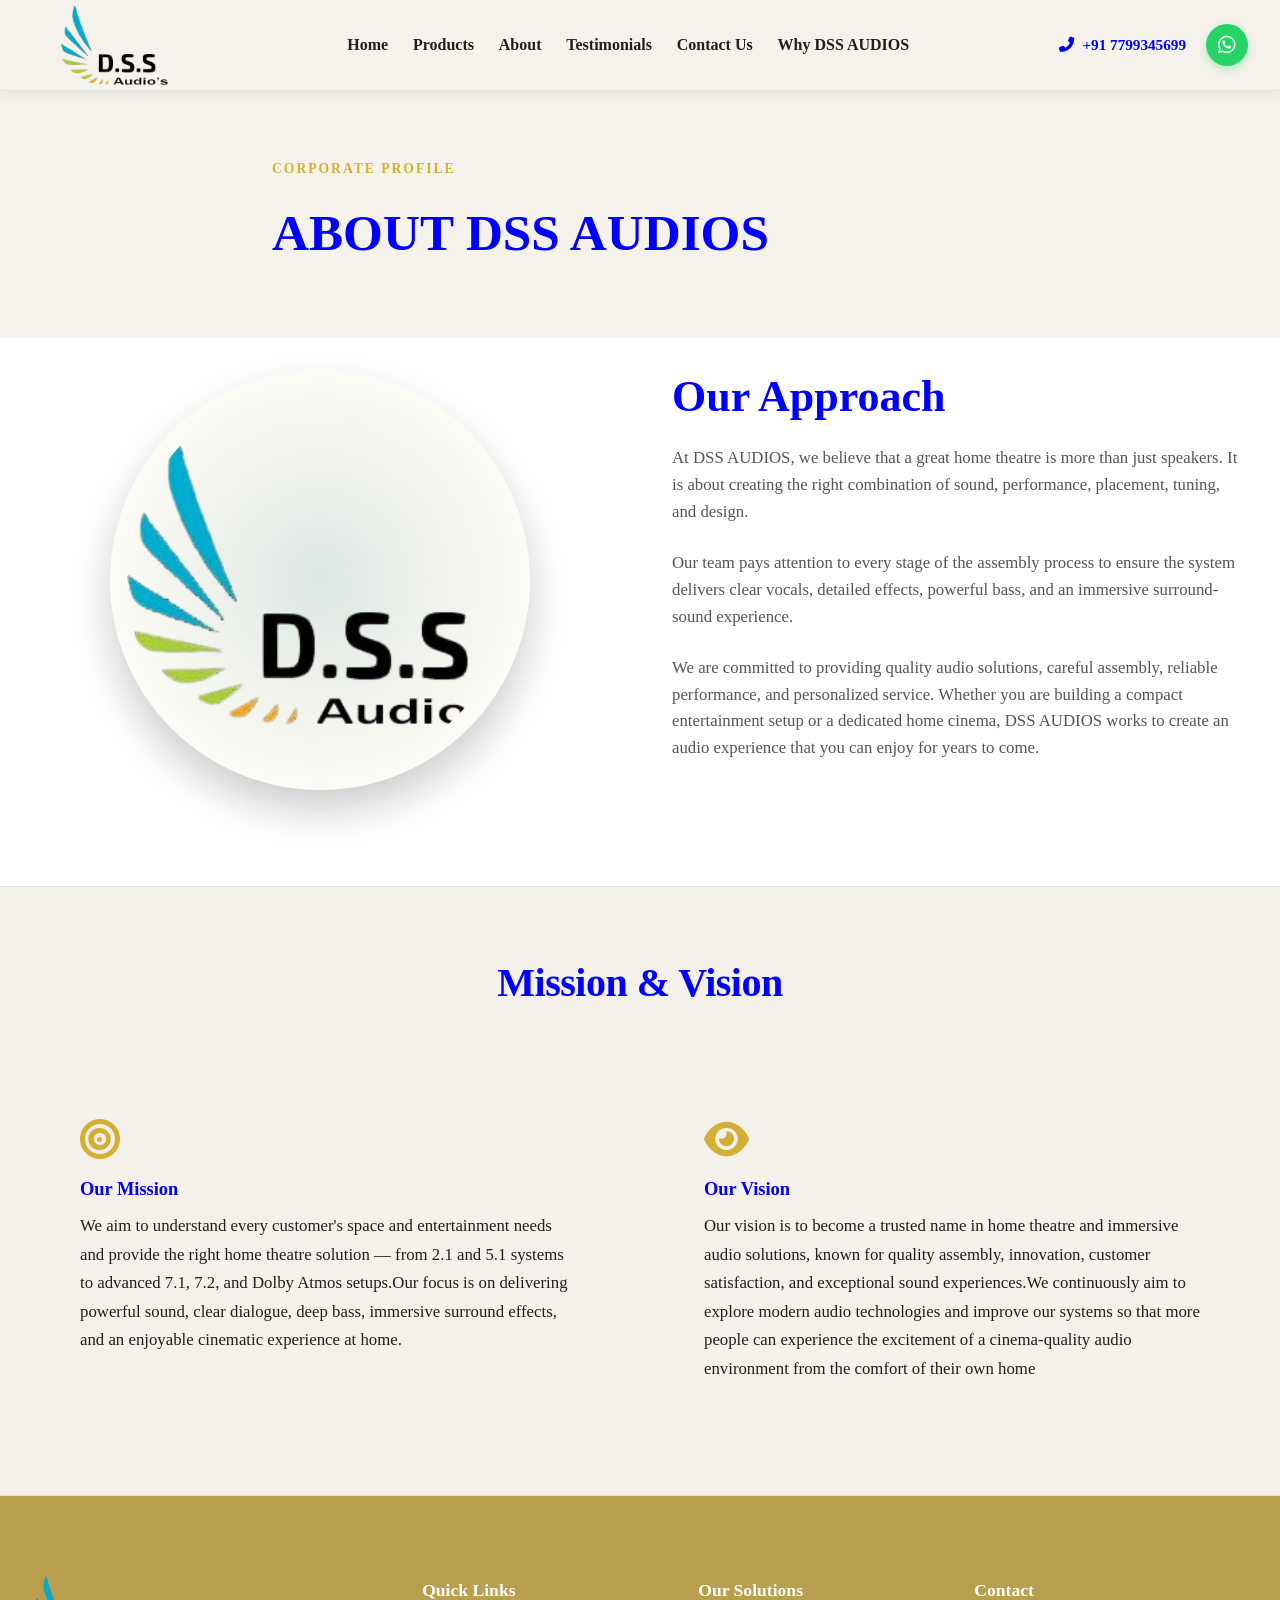
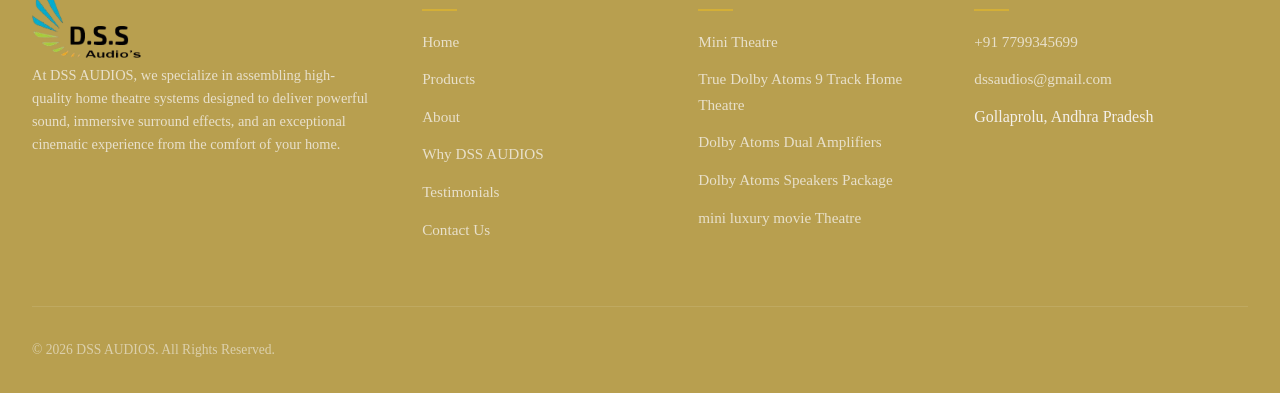
==== commit 893bcac4: "replace some names in footer" ====
--- a/about.html
+++ b/about.html
@@ -3,8 +3,8 @@
 <head>
   <meta charset="UTF-8">
   <meta name="viewport" content="width=device-width, initial-scale=1.0">
-  <title>About Us</title>
-  <meta name="description" content="Learn about JBS UNIVERSE, our mission, vision, international operations, and commitment to sustainable renewable energy and advanced technology solutions.">
+  <title>DSS AUDIOS About Page</title>
+  <meta name="description" content="Learn about DSS AUDIOS, our home theatre expertise, audio solutions, mission, vision, and commitment to immersive entertainment.">
   <link rel="preconnect" href="https://fonts.googleapis.com">
   <link rel="preconnect" href="https://fonts.gstatic.com" crossorigin>
   <link href="https://fonts.googleapis.com/css2?family=Plus+Jakarta+Sans:wght@400;500;600;700;800&display=swap" rel="stylesheet">
@@ -53,7 +53,7 @@
     <div class="container text-center" style="max-width: 800px; margin: 0 auto;">
       <span class="section-tag">Corporate Profile</span>
       <h2 style="font-size: 3.2rem; font-weight: 800; color: var(--primary-green); margin-bottom: 1rem;">ABOUT DSS AUDIOS</h2>
-      <!-- <p class="hero-desc" style="margin: 0 auto;">DSS AUDIOS is a renewable energy and solar solutions company committed to accelerating India's transition towards clean, reliable, and sustainable energy.</p> -->
+      <!-- <p class="hero-desc" style="margin: 0 auto;">DSS AUDIOS is a audio and home theatre and audio solutions company committed to accelerating premium, reliable, and immersive home entertainment experiences.</p> -->
     </div>
   </section>
 
@@ -72,11 +72,11 @@
         <p>Our team pays attention to every stage of the assembly process to ensure the system delivers clear vocals, detailed effects, powerful bass, and an immersive surround-sound experience.</p>
         <p>We are committed to providing quality audio solutions, careful assembly, reliable performance, and personalized service. Whether you are building a compact entertainment setup or a dedicated home cinema, DSS AUDIOS works to create an audio experience that you can enjoy for years to come.</p>
         <!-- <div class="core-areas">
-          <div class="core-area-item"><i class="fas fa-check-circle"></i> Solar Energy Systems</div>
-          <div class="core-area-item"><i class="fas fa-check-circle"></i> Renewable Energy</div>
+          <div class="core-area-item"><i class="fas fa-check-circle"></i> Home Theatre Systems</div>
+          <div class="core-area-item"><i class="fas fa-check-circle"></i> Audio Solutions</div>
           <div class="core-area-item"><i class="fas fa-check-circle"></i> Security Solutions</div>
-          <div class="core-area-item"><i class="fas fa-check-circle"></i> Lifts & Elevators</div>
-          <div class="core-area-item"><i class="fas fa-check-circle"></i> Advanced Technology</div>
+          <div class="core-area-item"><i class="fas fa-check-circle"></i> Audio Systems</div>
+          <div class="core-area-item"><i class="fas fa-check-circle"></i> Advanced Audio Engineering</div>
         </div> -->
       </div>
     </div>
@@ -129,11 +129,11 @@
         <div class="footer-col">
           <h4>Our Solutions</h4>
           <ul class="footer-links">
-             <li><a href="products.html">Mini theatre</a></li>
-            <li><a href="products.html">5.1 HDMI Dolby Atoms</a></li>
-            <li><a href="products.html">True Dolby Atoms 9 Track Complete Package Home Theatre</a></li>
-            <li><a href="products.html">5.1 premium Amplifer</a></li>
-            <li><a href="products.html">luxury movie theater</a></li>
+             <li><a href="products.html">Mini Theatre</a></li>
+            <li><a href="products.html">True Dolby Atoms 9 Track Home Theatre</a></li>
+            <li><a href="products.html">Dolby Atoms Dual Amplifiers</a></li>
+            <li><a href="products.html">Dolby Atoms Speakers Package</a></li>
+            <li><a href="products.html">mini luxury movie Theatre</a></li>
           </ul>
         </div>
         <div class="footer-col">
@@ -147,7 +147,7 @@
       </div>
       <div class="footer-bottom">
         <p>&copy; 2026 DSS AUDIOS. All Rights Reserved.</p>
-        <!-- <p>www.jbsuniverse.com</p> -->
+        <!-- <p>www.dssaudios.in</p> -->
       </div>
     </div>
   </footer>
--- a/style.css
+++ b/style.css
@@ -2574,3 +2574,64 @@
     transition-duration: 0.01ms !important;
   }
 }
+
+
+/* =================================================================
+   DSS AUDIOS — WHY DSS AUDIOS HOME CARDS
+   ================================================================= */
+.premium-why-section .why-home-grid {
+  display: grid;
+  grid-template-columns: repeat(3, minmax(0, 1fr));
+  gap: 1.5rem;
+  align-items: stretch;
+}
+
+.premium-why-section .why-audio-card {
+  background: #fff;
+  border: 1px solid rgba(0, 0, 0, 0.08);
+  border-radius: 18px;
+  padding: 2rem 1.6rem;
+  min-height: 230px;
+  box-shadow: 0 10px 30px rgba(0, 0, 0, 0.08);
+  text-align: center;
+  transition: transform .3s ease, box-shadow .3s ease;
+}
+
+.premium-why-section .why-audio-card:hover {
+  transform: translateY(-8px);
+  box-shadow: 0 18px 40px rgba(0, 0, 0, 0.13);
+}
+
+.premium-why-section .why-audio-card > i {
+  width: 64px;
+  height: 64px;
+  display: inline-flex;
+  align-items: center;
+  justify-content: center;
+  border-radius: 50%;
+  margin-bottom: 1rem;
+  font-size: 1.6rem;
+  background: var(--primary-green, #1f7a4d);
+  color: #fff;
+}
+
+.premium-why-section .why-audio-card h3 {
+  margin: .2rem 0 .75rem;
+}
+
+.premium-why-section .why-audio-card p {
+  margin: 0;
+  line-height: 1.7;
+}
+
+@media (max-width: 900px) {
+  .premium-why-section .why-home-grid {
+    grid-template-columns: repeat(2, minmax(0, 1fr));
+  }
+}
+
+@media (max-width: 600px) {
+  .premium-why-section .why-home-grid {
+    grid-template-columns: 1fr;
+  }
+}
